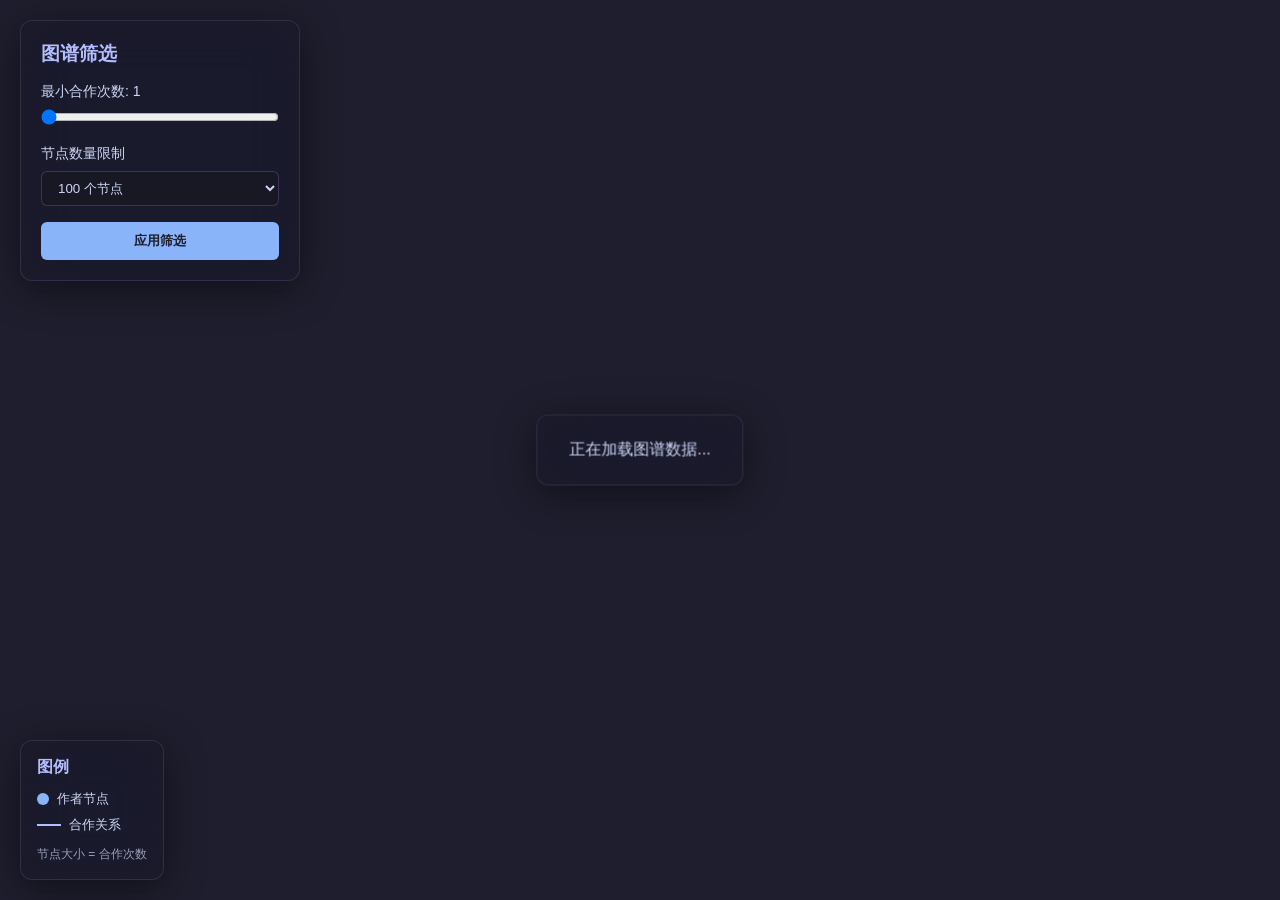
==== dashboard/graph.html @ 1d6ced79 "feat: add graph visualization HTML page Implement control panel with filters Add loading states and " ====
<!DOCTYPE html>
<html lang="zh-CN">
<head>
  <meta charset="UTF-8">
  <meta name="viewport" content="width=device-width, initial-scale=1.0">
  <title>作者合作关系图谱</title>
  <link rel="stylesheet" href="css/graph.css">
</head>
<body>
  <!-- 粒子背景 -->
  <canvas id="particles"></canvas>

  <!-- 加载状态 -->
  <div id="loading" class="glass">
    <div>正在加载图谱数据...</div>
  </div>

  <!-- 错误提示 -->
  <div id="error-message" class="glass hidden">
    <div class="error-title">加载失败</div>
    <div class="error-message" id="error-text"></div>
    <div class="error-suggestions">
      <div>可能的解决方案:</div>
      <ul>
        <li>检查 API 服务器是否运行 (python api_server.py)</li>
        <li>确认数据库中有数据</li>
        <li>查看浏览器控制台获取详细错误</li>
      </ul>
    </div>
  </div>

  <!-- 控制面板 -->
  <div class="control-panel glass">
    <h3 style="margin-bottom: 16px; color: var(--ctp-lavender);">图谱筛选</h3>

    <div class="filter-group">
      <label for="min-degree">最小合作次数: <span id="degree-value">1</span></label>
      <input type="range" id="min-degree" min="1" max="10" value="1">
    </div>

    <div class="filter-group">
      <label for="node-limit">节点数量限制</label>
      <select id="node-limit">
        <option value="50">50 个节点</option>
        <option value="100" selected>100 个节点</option>
        <option value="200">200 个节点</option>
        <option value="500">500 个节点</option>
      </select>
    </div>

    <button id="apply-filters">应用筛选</button>
  </div>

  <!-- 图谱容器 -->
  <svg id="graph"></svg>

  <!-- 图例 -->
  <div class="graph-legend glass">
    <div class="legend-title">图例</div>
    <div class="legend-item">
      <div class="legend-dot author"></div>
      <span>作者节点</span>
    </div>
    <div class="legend-item">
      <div class="legend-line"></div>
      <span>合作关系</span>
    </div>
    <div style="margin-top: 12px; font-size: 12px; color: rgba(205, 214, 244, 0.7);">
      节点大小 = 合作次数
    </div>
  </div>

  <!-- 节点详情面板 -->
  <div id="node-details" class="glass hidden">
    <div class="node-detail-title" id="detail-name"></div>
    <div class="node-detail-row">
      <span class="node-detail-label">作者ID:</span>
      <span class="node-detail-value" id="detail-id"></span>
    </div>
    <div class="node-detail-row">
      <span class="node-detail-label">合作次数:</span>
      <span class="node-detail-value" id="detail-degree"></span>
    </div>
    <div class="node-detail-row">
      <span class="node-detail-label">论文数:</span>
      <span class="node-detail-value" id="detail-papers"></span>
    </div>
  </div>

  <!-- D3.js CDN -->
  <script src="https://d3js.org/d3.v7.min.js"></script>

  <!-- JavaScript 模块 -->
  <script type="module">
    import { initParticles } from './js/particles.js';
    import { renderGraph } from './js/graph.js';

    // API 配置
    const API_BASE = 'http://localhost:8000';
    const ENDPOINT = '/api/graph';

    // DOM 元素
    const loadingEl = document.getElementById('loading');
    const errorEl = document.getElementById('error-message');
    const errorTextEl = document.getElementById('error-text');
    const graphEl = document.getElementById('graph');
    const minDegreeInput = document.getElementById('min-degree');
    const degreeValueEl = document.getElementById('degree-value');
    const nodeLimitSelect = document.getElementById('node-limit');
    const applyFiltersBtn = document.getElementById('apply-filters');
    const nodeDetailsEl = document.getElementById('node-details');

    // 状态
    let currentCleanup = null;

    // 更新滑块显示值
    minDegreeInput.addEventListener('input', (e) => {
      degreeValueEl.textContent = e.target.value;
    });

    // 显示错误
    function showError(message) {
      loadingEl.classList.add('hidden');
      errorTextEl.textContent = message;
      errorEl.classList.remove('hidden');
    }

    // 隐藏错误
    function hideError() {
      errorEl.classList.add('hidden');
    }

    // 获取图谱数据
    async function fetchGraphData(minDegree, nodeLimit) {
      try {
        hideError();
        loadingEl.classList.remove('hidden');

        const url = `${API_BASE}${ENDPOINT}?min_degree=${minDegree}&limit=${nodeLimit}`;
        const response = await fetch(url);

        if (!response.ok) {
          throw new Error(`HTTP ${response.status}: ${response.statusText}`);
        }

        const data = await response.json();

        if (!data.nodes || !data.edges) {
          throw new Error('Invalid data format from API');
        }

        if (data.nodes.length === 0) {
          throw new Error('No nodes found - try adjusting filters');
        }

        loadingEl.classList.add('hidden');
        return data;

      } catch (error) {
        showError(error.message);
        throw error;
      }
    }

    // 渲染图谱
    async function render() {
      const minDegree = parseInt(minDegreeInput.value);
      const nodeLimit = parseInt(nodeLimitSelect.value);

      try {
        const data = await fetchGraphData(minDegree, nodeLimit);

        // 清理之前的图谱
        if (currentCleanup) {
          currentCleanup();
          currentCleanup = null;
        }

        // 渲染新图谱
        currentCleanup = renderGraph(graphEl, data, {
          onNodeClick: (node) => {
            nodeDetailsEl.classList.remove('hidden');
            document.getElementById('detail-name').textContent = node.label || 'Unknown';
            document.getElementById('detail-id').textContent = node.id || 'N/A';
            document.getElementById('detail-degree').textContent = node.degree || 0;
            document.getElementById('detail-papers').textContent = node.papers || 0;
          }
        });

      } catch (error) {
        console.error('Failed to render graph:', error);
      }
    }

    // 应用筛选按钮
    applyFiltersBtn.addEventListener('click', () => {
      render();
    });

    // 初始化
    async function init() {
      try {
        // 初始化粒子背景
        initParticles();

        // 加载初始图谱
        await render();

      } catch (error) {
        console.error('Initialization failed:', error);
      }
    }

    // 启动
    init();
  </script>
</body>
</html>
---- dashboard/css/graph.css ----
/**
 * 作者合作关系图谱样式
 * Catppuccin Mocha主题
 */

:root {
  /* Catppuccin Mocha 色板 */
  --grp-author: #89b4fa;       /* 蓝色 - 作者节点 */
  --ctp-base: #1e1e2e;         /* 主背景 */
  --ctp-mantle: #181825;       /* 次级背景 */
  --ctp-crust: #11111b;        /* 深色背景 */
  --ctp-lavender: #b4befe;     /* 淡紫色 */
  --ctp-text: #cdd6f4;         /* 文本颜色 */
  --ctp-overlay: rgba(24, 24, 37, 0.55);
}

* {
  margin: 0;
  padding: 0;
  box-sizing: border-box;
}

body {
  font-family: -apple-system, BlinkMacSystemFont, "Segoe UI", Roboto, sans-serif;
  background: var(--ctp-base);
  color: var(--ctp-text);
  overflow: hidden;
  width: 100vw;
  height: 100vh;
}

/* 粒子背景canvas */
#particles {
  position: fixed;
  top: 0;
  left: 0;
  width: 100%;
  height: 100%;
  z-index: 0;
  pointer-events: none;
}

/* 毛玻璃效果 */
.glass {
  background: var(--ctp-overlay);
  backdrop-filter: blur(24px) saturate(170%);
  border: 1px solid rgba(203, 166, 247, 0.14);
  border-radius: 12px;
  box-shadow: 0 8px 40px rgba(0, 0, 0, 0.45);
}

/* 控制面板 */
.control-panel {
  position: fixed;
  top: 20px;
  left: 20px;
  padding: 20px;
  z-index: 10;
  min-width: 280px;
}

.filter-group {
  margin-bottom: 16px;
}

.filter-group label {
  display: block;
  margin-bottom: 8px;
  font-size: 14px;
  color: var(--ctp-text);
}

.filter-group input[type="range"] {
  width: 100%;
  cursor: pointer;
}

.filter-group select {
  width: 100%;
  padding: 8px 12px;
  background: var(--ctp-mantle);
  border: 1px solid rgba(203, 166, 247, 0.2);
  border-radius: 6px;
  color: var(--ctp-text);
  cursor: pointer;
}

#apply-filters {
  width: 100%;
  padding: 10px;
  background: var(--grp-author);
  border: none;
  border-radius: 6px;
  color: var(--ctp-base);
  font-weight: 600;
  cursor: pointer;
  transition: opacity 0.2s;
}

#apply-filters:hover {
  opacity: 0.9;
}

/* 图谱容器 */
#graph {
  position: fixed;
  top: 0;
  left: 0;
  width: 100%;
  height: 100%;
  z-index: 1;
}

/* 图例 */
.graph-legend {
  position: fixed;
  bottom: 20px;
  left: 20px;
  padding: 16px;
  z-index: 10;
}

.legend-title {
  font-weight: 600;
  margin-bottom: 12px;
  color: var(--ctp-lavender);
}

.legend-item {
  display: flex;
  align-items: center;
  margin-bottom: 8px;
  font-size: 13px;
}

.legend-dot {
  width: 12px;
  height: 12px;
  border-radius: 50%;
  margin-right: 8px;
}

.legend-dot.author {
  background: var(--grp-author);
}

.legend-line {
  width: 24px;
  height: 2px;
  background: var(--ctp-lavender);
  margin-right: 8px;
}

/* 节点详情面板 */
#node-details {
  position: fixed;
  top: 20px;
  right: 20px;
  padding: 20px;
  z-index: 10;
  min-width: 250px;
  max-width: 350px;
}

#node-details.hidden {
  display: none;
}

.node-detail-title {
  font-size: 18px;
  font-weight: 600;
  margin-bottom: 12px;
  color: var(--ctp-lavender);
}

.node-detail-row {
  display: flex;
  justify-content: space-between;
  margin-bottom: 8px;
  font-size: 14px;
}

.node-detail-label {
  color: rgba(205, 214, 244, 0.7);
}

.node-detail-value {
  font-weight: 500;
}

/* D3.js图谱样式 */
.node {
  cursor: pointer;
}

.node-inner {
  animation: nodeIn 720ms cubic-bezier(0.22, 0.61, 0.36, 1) backwards;
}

@keyframes nodeIn {
  from {
    opacity: 0;
    transform: scale(0.35);
  }
  to {
    opacity: 1;
    transform: scale(1);
  }
}

.node-halo {
  fill: var(--grp-author);
  opacity: 0.3;
}

.node-main {
  fill: var(--grp-author);
  stroke: var(--ctp-base);
  stroke-width: 2px;
}

.node text {
  fill: var(--ctp-text);
  font-size: 11px;
  font-weight: 500;
  pointer-events: none;
  opacity: 0;
  transition: opacity 0.2s;
}

.node:hover text {
  opacity: 1;
}

.node.dim .node-main,
.node.dim .node-halo {
  opacity: 0.2;
}

.node.highlight .node-main {
  stroke: var(--ctp-lavender);
  stroke-width: 3px;
}

.node.highlight .node-halo {
  opacity: 0.6;
}

.link {
  stroke: rgba(180, 190, 254, 0.18);
  stroke-linecap: round;
  transition: stroke 0.2s;
}

.link.highlight {
  stroke: var(--ctp-lavender);
  stroke-dasharray: 8 6;
  animation: dashflow 22s linear infinite;
  filter: drop-shadow(0 0 4px rgba(180, 190, 254, 0.55));
}

.link.dim {
  opacity: 0.1;
}

@keyframes dashflow {
  to {
    stroke-dashoffset: -1000;
  }
}

/* 加载状态 */
#loading {
  position: fixed;
  top: 50%;
  left: 50%;
  transform: translate(-50%, -50%);
  z-index: 100;
  padding: 24px 32px;
  font-size: 16px;
}

#loading.hidden {
  display: none;
}

/* 错误提示 */
#error-message {
  position: fixed;
  top: 50%;
  left: 50%;
  transform: translate(-50%, -50%);
  z-index: 100;
  padding: 24px 32px;
  max-width: 400px;
  text-align: center;
}

#error-message.hidden {
  display: none;
}

.error-title {
  font-size: 18px;
  font-weight: 600;
  margin-bottom: 12px;
  color: #f38ba8;
}

.error-message {
  font-size: 14px;
  line-height: 1.5;
}

.error-suggestions {
  margin-top: 16px;
  padding-top: 16px;
  border-top: 1px solid rgba(243, 139, 168, 0.2);
}

.error-suggestions ul {
  list-style: none;
  padding-left: 0;
}

.error-suggestions li {
  font-size: 13px;
  margin-bottom: 4px;
  color: rgba(205, 214, 244, 0.8);
}
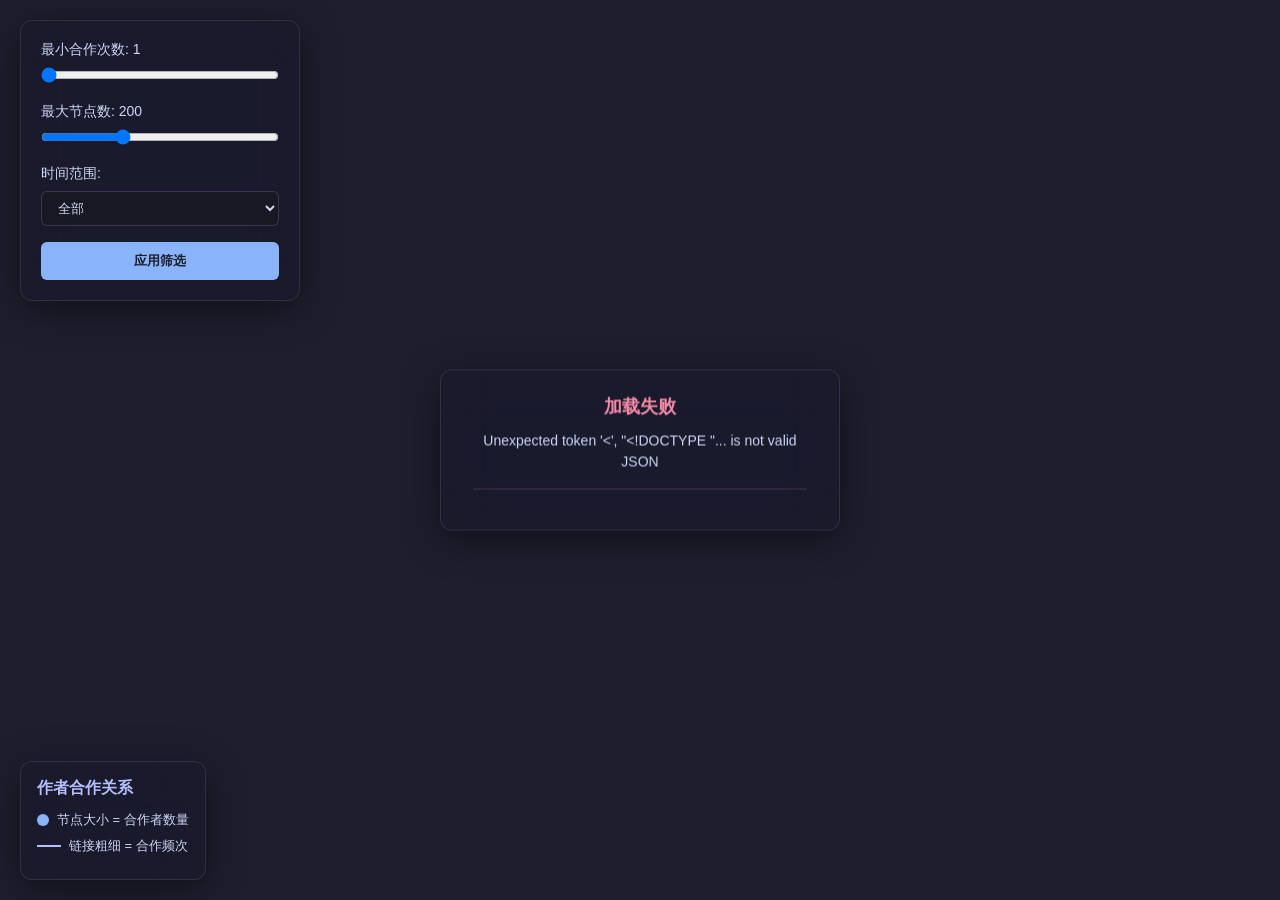
==== commit 115aab6d: "feat: Add collaboration graph visualization with particle background This implements an interactive " ====
--- a/dashboard/graph.html
+++ b/dashboard/graph.html
@@ -1,218 +1,255 @@
 <!DOCTYPE html>
 <html lang="zh-CN">
 <head>
-  <meta charset="UTF-8">
-  <meta name="viewport" content="width=device-width, initial-scale=1.0">
-  <title>作者合作关系图谱</title>
-  <link rel="stylesheet" href="css/graph.css">
+    <meta charset="UTF-8">
+    <meta name="viewport" content="width=device-width, initial-scale=1.0">
+    <title>作者合作关系图谱</title>
+    <link rel="stylesheet" href="css/graph.css">
 </head>
 <body>
-  <!-- 粒子背景 -->
-  <canvas id="particles"></canvas>
-
-  <!-- 加载状态 -->
-  <div id="loading" class="glass">
-    <div>正在加载图谱数据...</div>
-  </div>
-
-  <!-- 错误提示 -->
-  <div id="error-message" class="glass hidden">
-    <div class="error-title">加载失败</div>
-    <div class="error-message" id="error-text"></div>
-    <div class="error-suggestions">
-      <div>可能的解决方案:</div>
-      <ul>
-        <li>检查 API 服务器是否运行 (python api_server.py)</li>
-        <li>确认数据库中有数据</li>
-        <li>查看浏览器控制台获取详细错误</li>
-      </ul>
-    </div>
-  </div>
-
-  <!-- 控制面板 -->
-  <div class="control-panel glass">
-    <h3 style="margin-bottom: 16px; color: var(--ctp-lavender);">图谱筛选</h3>
-
-    <div class="filter-group">
-      <label for="min-degree">最小合作次数: <span id="degree-value">1</span></label>
-      <input type="range" id="min-degree" min="1" max="10" value="1">
-    </div>
-
-    <div class="filter-group">
-      <label for="node-limit">节点数量限制</label>
-      <select id="node-limit">
-        <option value="50">50 个节点</option>
-        <option value="100" selected>100 个节点</option>
-        <option value="200">200 个节点</option>
-        <option value="500">500 个节点</option>
-      </select>
-    </div>
-
-    <button id="apply-filters">应用筛选</button>
-  </div>
-
-  <!-- 图谱容器 -->
-  <svg id="graph"></svg>
-
-  <!-- 图例 -->
-  <div class="graph-legend glass">
-    <div class="legend-title">图例</div>
-    <div class="legend-item">
-      <div class="legend-dot author"></div>
-      <span>作者节点</span>
-    </div>
-    <div class="legend-item">
-      <div class="legend-line"></div>
-      <span>合作关系</span>
-    </div>
-    <div style="margin-top: 12px; font-size: 12px; color: rgba(205, 214, 244, 0.7);">
-      节点大小 = 合作次数
-    </div>
-  </div>
-
-  <!-- 节点详情面板 -->
-  <div id="node-details" class="glass hidden">
-    <div class="node-detail-title" id="detail-name"></div>
-    <div class="node-detail-row">
-      <span class="node-detail-label">作者ID:</span>
-      <span class="node-detail-value" id="detail-id"></span>
-    </div>
-    <div class="node-detail-row">
-      <span class="node-detail-label">合作次数:</span>
-      <span class="node-detail-value" id="detail-degree"></span>
-    </div>
-    <div class="node-detail-row">
-      <span class="node-detail-label">论文数:</span>
-      <span class="node-detail-value" id="detail-papers"></span>
-    </div>
-  </div>
-
-  <!-- D3.js CDN -->
-  <script src="https://d3js.org/d3.v7.min.js"></script>
-
-  <!-- JavaScript 模块 -->
-  <script type="module">
-    import { initParticles } from './js/particles.js';
-    import { renderGraph } from './js/graph.js';
-
-    // API 配置
-    const API_BASE = 'http://localhost:8000';
-    const ENDPOINT = '/api/graph';
-
-    // DOM 元素
-    const loadingEl = document.getElementById('loading');
-    const errorEl = document.getElementById('error-message');
-    const errorTextEl = document.getElementById('error-text');
-    const graphEl = document.getElementById('graph');
-    const minDegreeInput = document.getElementById('min-degree');
-    const degreeValueEl = document.getElementById('degree-value');
-    const nodeLimitSelect = document.getElementById('node-limit');
-    const applyFiltersBtn = document.getElementById('apply-filters');
-    const nodeDetailsEl = document.getElementById('node-details');
-
-    // 状态
-    let currentCleanup = null;
-
-    // 更新滑块显示值
-    minDegreeInput.addEventListener('input', (e) => {
-      degreeValueEl.textContent = e.target.value;
-    });
-
-    // 显示错误
-    function showError(message) {
-      loadingEl.classList.add('hidden');
-      errorTextEl.textContent = message;
-      errorEl.classList.remove('hidden');
-    }
-
-    // 隐藏错误
-    function hideError() {
-      errorEl.classList.add('hidden');
-    }
-
-    // 获取图谱数据
-    async function fetchGraphData(minDegree, nodeLimit) {
-      try {
-        hideError();
-        loadingEl.classList.remove('hidden');
-
-        const url = `${API_BASE}${ENDPOINT}?min_degree=${minDegree}&limit=${nodeLimit}`;
-        const response = await fetch(url);
-
-        if (!response.ok) {
-          throw new Error(`HTTP ${response.status}: ${response.statusText}`);
-        }
-
-        const data = await response.json();
-
-        if (!data.nodes || !data.edges) {
-          throw new Error('Invalid data format from API');
-        }
-
-        if (data.nodes.length === 0) {
-          throw new Error('No nodes found - try adjusting filters');
-        }
-
-        loadingEl.classList.add('hidden');
-        return data;
-
-      } catch (error) {
-        showError(error.message);
-        throw error;
-      }
-    }
-
-    // 渲染图谱
-    async function render() {
-      const minDegree = parseInt(minDegreeInput.value);
-      const nodeLimit = parseInt(nodeLimitSelect.value);
-
-      try {
-        const data = await fetchGraphData(minDegree, nodeLimit);
-
-        // 清理之前的图谱
-        if (currentCleanup) {
-          currentCleanup();
-          currentCleanup = null;
-        }
-
-        // 渲染新图谱
-        currentCleanup = renderGraph(graphEl, data, {
-          onNodeClick: (node) => {
-            nodeDetailsEl.classList.remove('hidden');
-            document.getElementById('detail-name').textContent = node.label || 'Unknown';
-            document.getElementById('detail-id').textContent = node.id || 'N/A';
-            document.getElementById('detail-degree').textContent = node.degree || 0;
-            document.getElementById('detail-papers').textContent = node.papers || 0;
-          }
+    <!-- 粒子背景 -->
+    <canvas id="particles"></canvas>
+
+    <!-- 加载状态 -->
+    <div id="loading" class="glass">
+        正在加载数据...
+    </div>
+
+    <!-- 错误提示 -->
+    <div id="error-message" class="glass hidden">
+        <div class="error-title">加载失败</div>
+        <div class="error-message" id="error-text"></div>
+        <div class="error-suggestions" id="error-suggestions"></div>
+    </div>
+
+    <!-- 控制面板 -->
+    <div class="control-panel glass">
+        <div class="filter-group">
+            <label>最小合作次数: <span id="min-coauth-val">1</span></label>
+            <input type="range" id="min-coauth" min="1" max="20" value="1">
+        </div>
+        <div class="filter-group">
+            <label>最大节点数: <span id="max-nodes-val">200</span></label>
+            <input type="range" id="max-nodes" min="50" max="500" value="200">
+        </div>
+        <div class="filter-group">
+            <label>时间范围:</label>
+            <select id="time-range">
+                <option value="all">全部</option>
+                <option value="1">最近1年</option>
+                <option value="2">最近2年</option>
+                <option value="3">最近3年</option>
+            </select>
+        </div>
+        <button id="apply-filters">应用筛选</button>
+    </div>
+
+    <!-- 图谱容器 -->
+    <svg id="graph"></svg>
+
+    <!-- 图例 -->
+    <div class="graph-legend glass">
+        <div class="legend-title">作者合作关系</div>
+        <div class="legend-item">
+            <span class="legend-dot author"></span>
+            <span>节点大小 = 合作者数量</span>
+        </div>
+        <div class="legend-item">
+            <span class="legend-line"></span>
+            <span>链接粗细 = 合作频次</span>
+        </div>
+    </div>
+
+    <!-- 节点详情面板 -->
+    <div id="node-details" class="glass hidden">
+        <div class="node-detail-title" id="detail-name"></div>
+        <div class="node-detail-row">
+            <span class="node-detail-label">论文数:</span>
+            <span class="node-detail-value" id="detail-papers"></span>
+        </div>
+        <div class="node-detail-row">
+            <span class="node-detail-label">引用数:</span>
+            <span class="node-detail-value" id="detail-citations"></span>
+        </div>
+        <div class="node-detail-row">
+            <span class="node-detail-label">合作者:</span>
+            <span class="node-detail-value" id="detail-collaborators"></span>
+        </div>
+        <div class="node-detail-row">
+            <span class="node-detail-label">机构:</span>
+            <span class="node-detail-value" id="detail-institution"></span>
+        </div>
+        <div class="node-detail-row">
+            <span class="node-detail-label">国家:</span>
+            <span class="node-detail-value" id="detail-country"></span>
+        </div>
+    </div>
+
+    <!-- D3.js -->
+    <script src="https://d3js.org/d3.v7.min.js"></script>
+
+    <!-- 应用脚本 -->
+    <script type="module">
+        import { ParticleField } from './js/particles.js';
+        import { renderGraph } from './js/graph.js';
+
+        // 全局状态
+        let currentGraph = null;
+        let currentParticles = null;
+
+        // 显示加载状态
+        function showLoading() {
+            document.getElementById('loading').classList.remove('hidden');
+        }
+
+        // 隐藏加载状态
+        function hideLoading() {
+            document.getElementById('loading').classList.add('hidden');
+        }
+
+        // 显示错误
+        function showError(message, suggestions = []) {
+            hideLoading();
+            const errorDiv = document.getElementById('error-message');
+            const errorText = document.getElementById('error-text');
+            const errorSuggestions = document.getElementById('error-suggestions');
+
+            errorText.textContent = message;
+
+            if (suggestions.length > 0) {
+                errorSuggestions.innerHTML = '<strong>建议:</strong><ul>' +
+                    suggestions.map(s => `<li>${s}</li>`).join('') + '</ul>';
+            } else {
+                errorSuggestions.innerHTML = '';
+            }
+
+            errorDiv.classList.remove('hidden');
+        }
+
+        // 隐藏错误
+        function hideError() {
+            document.getElementById('error-message').classList.add('hidden');
+        }
+
+        // 显示节点详情
+        function showNodeDetails(node) {
+            const detailsDiv = document.getElementById('node-details');
+            document.getElementById('detail-name').textContent = node.label;
+            document.getElementById('detail-papers').textContent = node.paper_count;
+            document.getElementById('detail-citations').textContent = node.citation_count;
+            document.getElementById('detail-collaborators').textContent = node.degree;
+            document.getElementById('detail-institution').textContent = node.institution;
+            document.getElementById('detail-country').textContent = node.country;
+            detailsDiv.classList.remove('hidden');
+        }
+
+        // 隐藏节点详情
+        function hideNodeDetails() {
+            document.getElementById('node-details').classList.add('hidden');
+        }
+
+        // 加载图谱数据
+        async function loadGraph() {
+            showLoading();
+            hideError();
+
+            const minCollab = parseInt(document.getElementById('min-coauth').value);
+            const maxNodes = parseInt(document.getElementById('max-nodes').value);
+            const timeRange = document.getElementById('time-range').value;
+
+            try {
+                // 超时处理
+                const timeout = new Promise((_, reject) =>
+                    setTimeout(() => reject(new Error('请求超时')), 10000)
+                );
+
+                // 获取作者数据
+                const authorsPromise = fetch(`/api/graph/authors?min_collaborations=${minCollab}&max_nodes=${maxNodes}&time_range=${timeRange}`);
+                const authorsResponse = await Promise.race([authorsPromise, timeout]);
+
+                if (!authorsResponse.ok) {
+                    const errorData = await authorsResponse.json();
+                    throw new Error(errorData.message || '获取作者数据失败');
+                }
+
+                const authorsData = await authorsResponse.json();
+
+                if (authorsData.nodes.length === 0) {
+                    showError('未找到符合条件的数据', ['降低最小合作次数', '扩大时间范围']);
+                    return;
+                }
+
+                // 获取合作关系
+                const authorIds = authorsData.nodes.map(n => n.id).join(',');
+                const edgesPromise = fetch(`/api/graph/edges?author_ids=${authorIds}&min_weight=1&time_range=${timeRange}`);
+                const edgesResponse = await Promise.race([edgesPromise, timeout]);
+
+                if (!edgesResponse.ok) {
+                    throw new Error('获取合作关系失败');
+                }
+
+                const edgesData = await edgesResponse.json();
+
+                // 渲染图谱
+                const svg = document.getElementById('graph');
+                if (currentGraph) {
+                    currentGraph(); // 清理旧图谱
+                }
+
+                currentGraph = renderGraph(svg, {
+                    nodes: authorsData.nodes,
+                    edges: edgesData.edges
+                }, {
+                    onNodeClick: (node) => {
+                        showNodeDetails(node);
+                    }
+                });
+
+                hideLoading();
+
+            } catch (error) {
+                console.error('加载图谱失败:', error);
+                showError(error.message || '加载失败，请重试');
+            }
+        }
+
+        // 初始化粒子背景
+        function initParticles() {
+            const canvas = document.getElementById('particles');
+            currentParticles = new ParticleField(canvas, 60);
+        }
+
+        // 更新滑块显示值
+        function setupSliders() {
+            const minCoauth = document.getElementById('min-coauth');
+            const maxNodes = document.getElementById('max-nodes');
+
+            minCoauth.addEventListener('input', (e) => {
+                document.getElementById('min-coauth-val').textContent = e.target.value;
+            });
+
+            maxNodes.addEventListener('input', (e) => {
+                document.getElementById('max-nodes-val').textContent = e.target.value;
+            });
+        }
+
+        // 初始化
+        document.addEventListener('DOMContentLoaded', () => {
+            initParticles();
+            setupSliders();
+
+            document.getElementById('apply-filters').addEventListener('click', loadGraph);
+
+            // 初始加载
+            loadGraph();
         });
 
-      } catch (error) {
-        console.error('Failed to render graph:', error);
-      }
-    }
-
-    // 应用筛选按钮
-    applyFiltersBtn.addEventListener('click', () => {
-      render();
-    });
-
-    // 初始化
-    async function init() {
-      try {
-        // 初始化粒子背景
-        initParticles();
-
-        // 加载初始图谱
-        await render();
-
-      } catch (error) {
-        console.error('Initialization failed:', error);
-      }
-    }
-
-    // 启动
-    init();
-  </script>
+        // 点击空白处隐藏节点详情
+        document.addEventListener('click', (e) => {
+            if (!e.target.closest('#graph') && !e.target.closest('#node-details')) {
+                hideNodeDetails();
+            }
+        });
+    </script>
 </body>
 </html>
